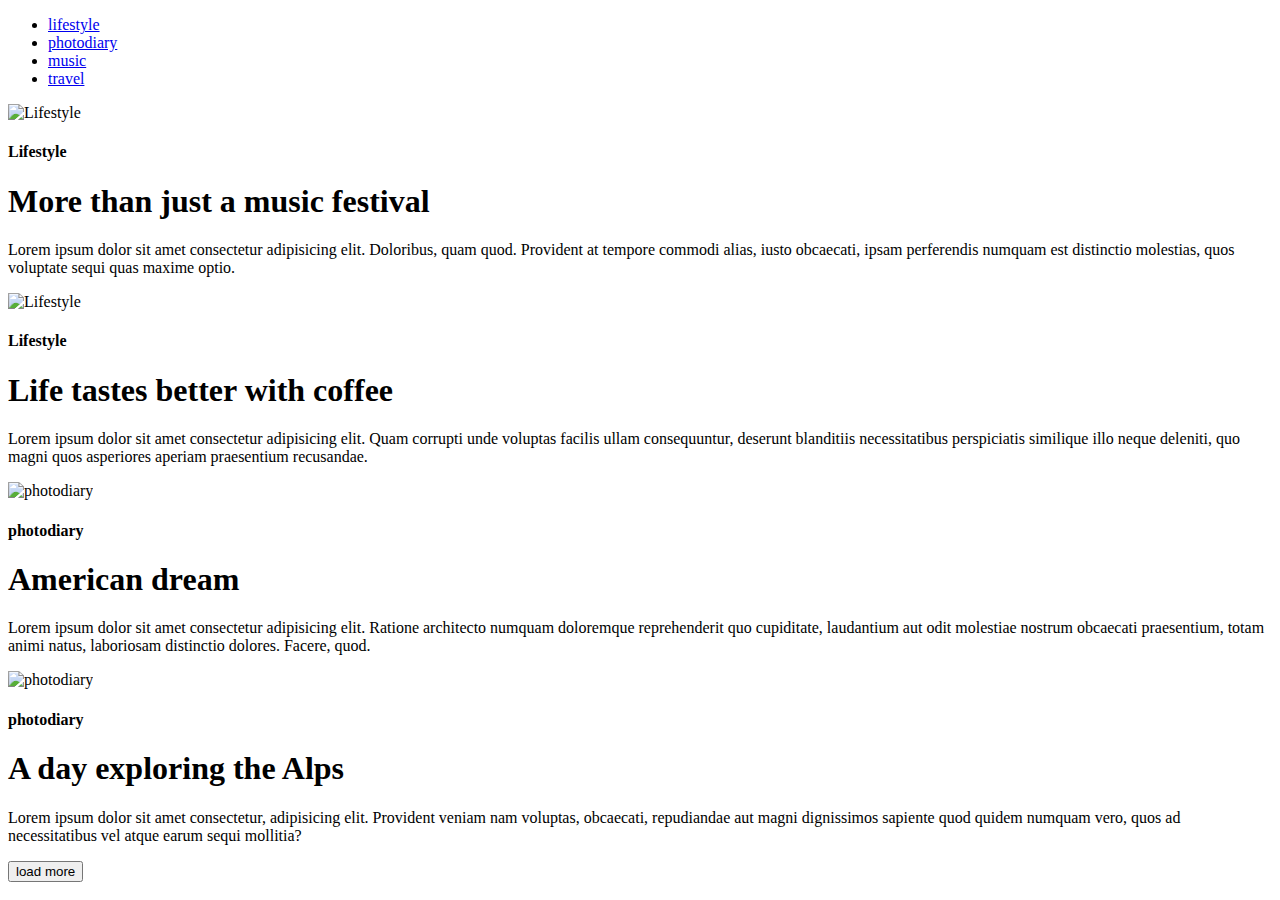
==== module-1/index.html @ d2108f8b "hack method to push commit" ====
<!DOCTYPE html>
<html lang="en">
<head>
    <meta charset="UTF-8">
    <meta name="viewport" content="width=device-width, initial-scale=1.0">
    <title>Document</title>
</head>
<body>
    <ul>
<li><a href="https://www.lifestyle.com/">lifestyle</a></li>
<li><a href="https://www.photodiary.com">photodiary</a></li>
<li><a href="https://music.com/">music</a></li>
<li><a href="https://travel.com">travel</a></li>
    </ul>
    <img src="E:\HTML\Годовой курс\ДЗ\13_08\photo_1.png" alt="Lifestyle">
    <h4>Lifestyle</h4>
         <h1>More than just a music festival</h1>
    <p>Lorem ipsum dolor sit amet consectetur adipisicing elit.
         Doloribus, quam quod. Provident at tempore commodi alias, 
         iusto obcaecati, ipsam perferendis numquam est distinctio molestias, quos voluptate sequi quas maxime optio.</p>
    <img src="E:\HTML\Годовой курс\ДЗ\13_08\photo_2.png" alt="Lifestyle">
    <h4>Lifestyle</h4>
    <h1>Life tastes better with coffee</h1>
    <p>Lorem ipsum dolor sit amet consectetur adipisicing elit.
         Quam corrupti unde voluptas facilis ullam consequuntur,
          deserunt blanditiis necessitatibus perspiciatis similique illo neque deleniti, quo magni quos asperiores aperiam praesentium recusandae.</p>
    <img src="E:\HTML\Годовой курс\ДЗ\13_08\photo-3.png" alt="photodiary">
    <h4>photodiary</h4>
    <h1>American dream</h1>
    <p>Lorem ipsum dolor sit amet consectetur adipisicing elit.
         Ratione architecto numquam doloremque reprehenderit quo 
         cupiditate, laudantium aut odit molestiae nostrum obcaecati praesentium, totam animi natus, laboriosam distinctio dolores. Facere, quod.</p>
    <img src="E:\HTML\Годовой курс\ДЗ\13_08\phpto-4.png" alt="photodiary">
    <h4>photodiary</h4>
    <h1>A day exploring the Alps</h1>
    <p>Lorem ipsum dolor sit amet consectetur, adipisicing elit.
         Provident veniam nam voluptas, obcaecati, repudiandae aut
          magni dignissimos sapiente quod quidem numquam vero, quos ad necessitatibus vel atque earum sequi mollitia?</p>
    <button>load more</button>
</body>
</html>
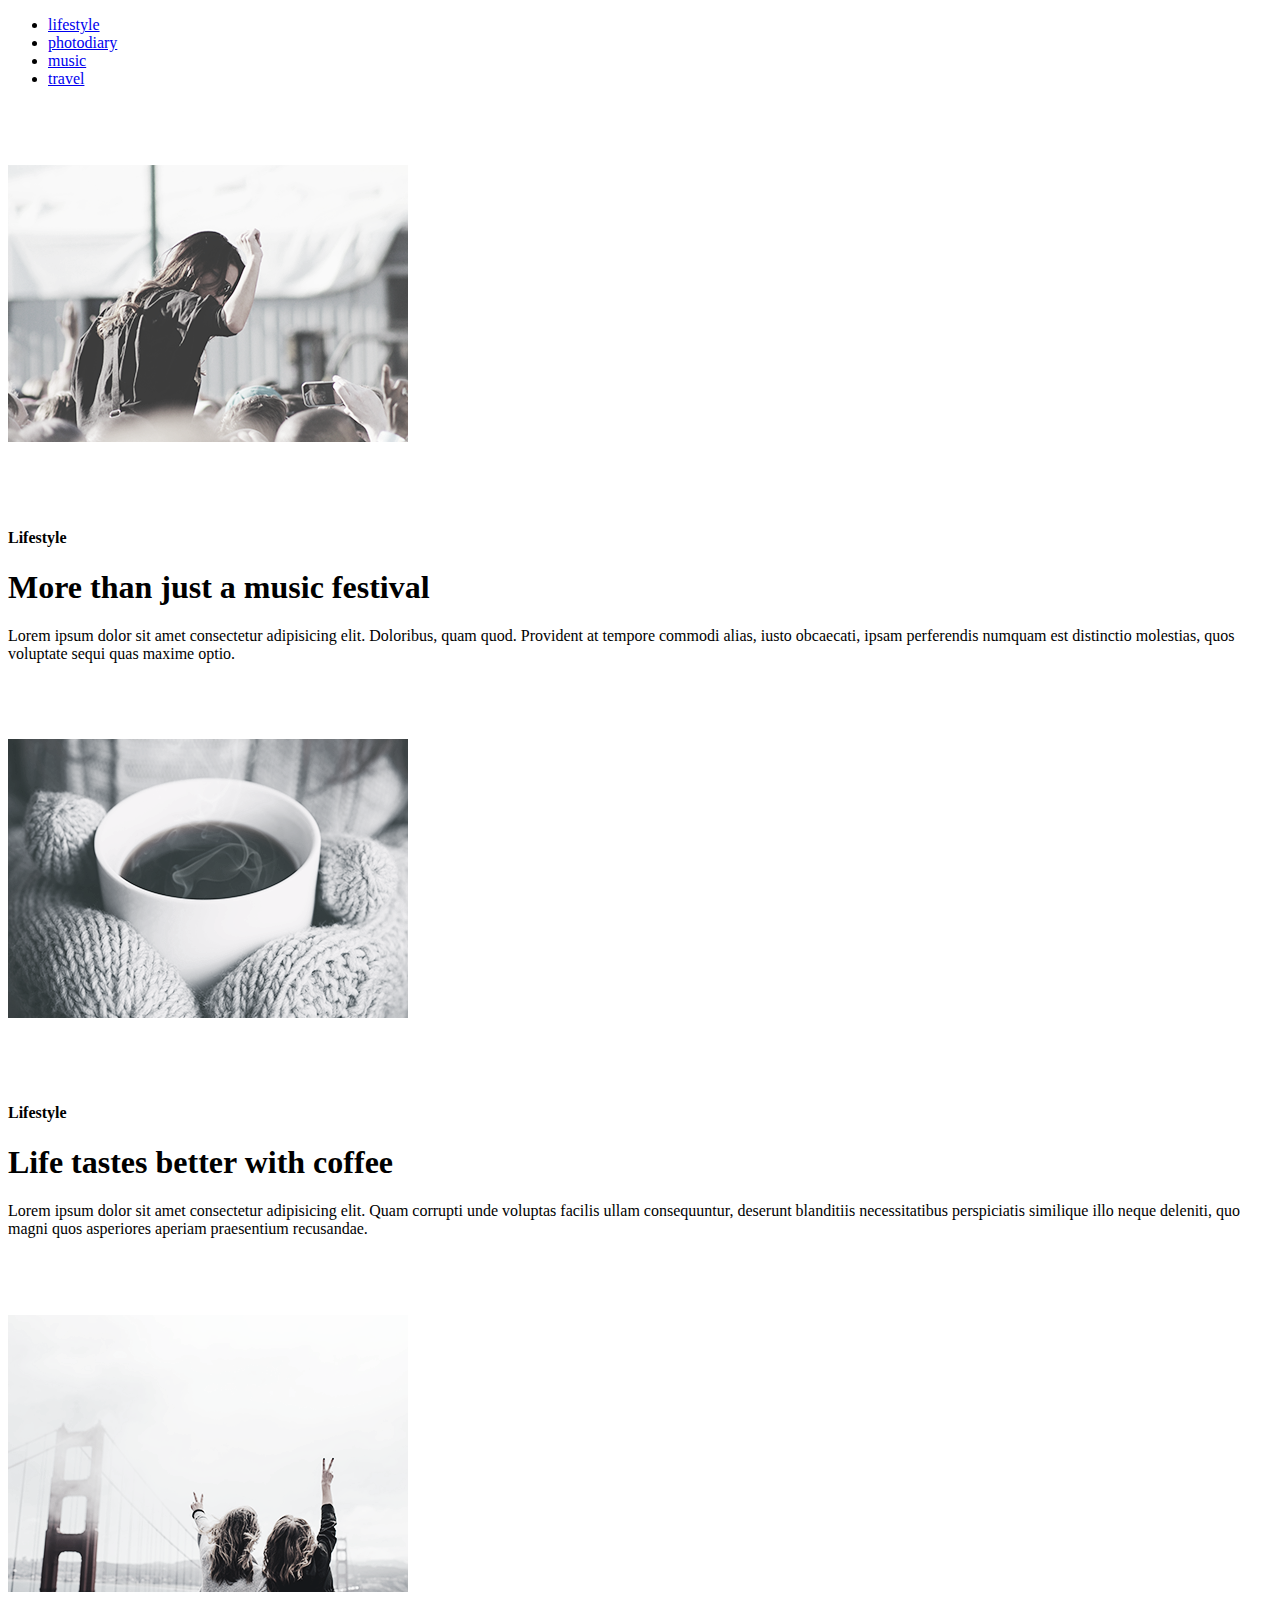
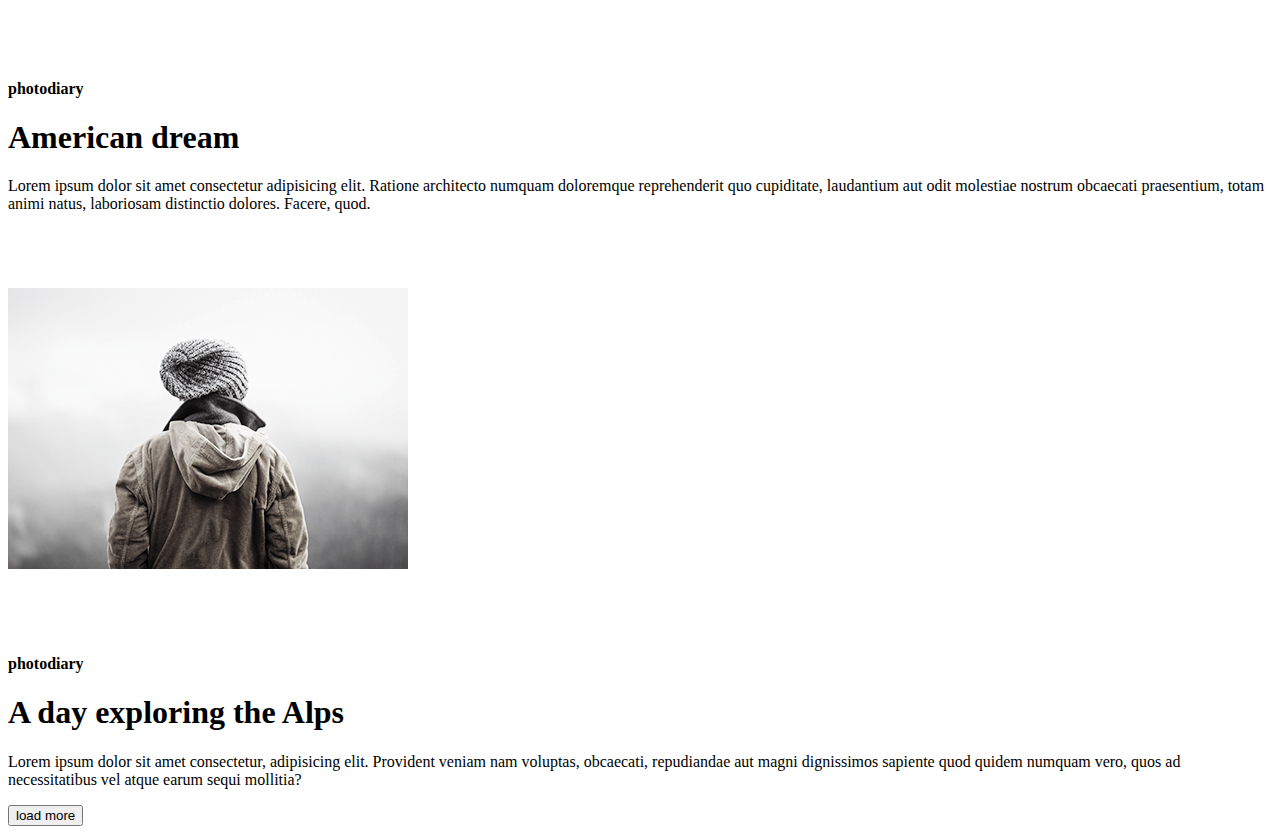
==== commit 9e078994: "added module-1" ====
--- a/module-1/index.html
+++ b/module-1/index.html
@@ -12,25 +12,25 @@
 <li><a href="https://music.com/">music</a></li>
 <li><a href="https://travel.com">travel</a></li>
     </ul>
-    <img src="E:\HTML\Годовой курс\ДЗ\13_08\photo_1.png" alt="Lifestyle">
+    <img src="./images/photo_1.png" alt="Lifestyle">
     <h4>Lifestyle</h4>
          <h1>More than just a music festival</h1>
     <p>Lorem ipsum dolor sit amet consectetur adipisicing elit.
          Doloribus, quam quod. Provident at tempore commodi alias, 
          iusto obcaecati, ipsam perferendis numquam est distinctio molestias, quos voluptate sequi quas maxime optio.</p>
-    <img src="E:\HTML\Годовой курс\ДЗ\13_08\photo_2.png" alt="Lifestyle">
+    <img src="./images/photo_2.png" alt="Lifestyle">
     <h4>Lifestyle</h4>
     <h1>Life tastes better with coffee</h1>
     <p>Lorem ipsum dolor sit amet consectetur adipisicing elit.
          Quam corrupti unde voluptas facilis ullam consequuntur,
           deserunt blanditiis necessitatibus perspiciatis similique illo neque deleniti, quo magni quos asperiores aperiam praesentium recusandae.</p>
-    <img src="E:\HTML\Годовой курс\ДЗ\13_08\photo-3.png" alt="photodiary">
+    <img src="./images/photo-3.png" alt="photodiary">
     <h4>photodiary</h4>
     <h1>American dream</h1>
     <p>Lorem ipsum dolor sit amet consectetur adipisicing elit.
          Ratione architecto numquam doloremque reprehenderit quo 
          cupiditate, laudantium aut odit molestiae nostrum obcaecati praesentium, totam animi natus, laboriosam distinctio dolores. Facere, quod.</p>
-    <img src="E:\HTML\Годовой курс\ДЗ\13_08\phpto-4.png" alt="photodiary">
+    <img src="./images/phpto-4.png" alt="photodiary">
     <h4>photodiary</h4>
     <h1>A day exploring the Alps</h1>
     <p>Lorem ipsum dolor sit amet consectetur, adipisicing elit.
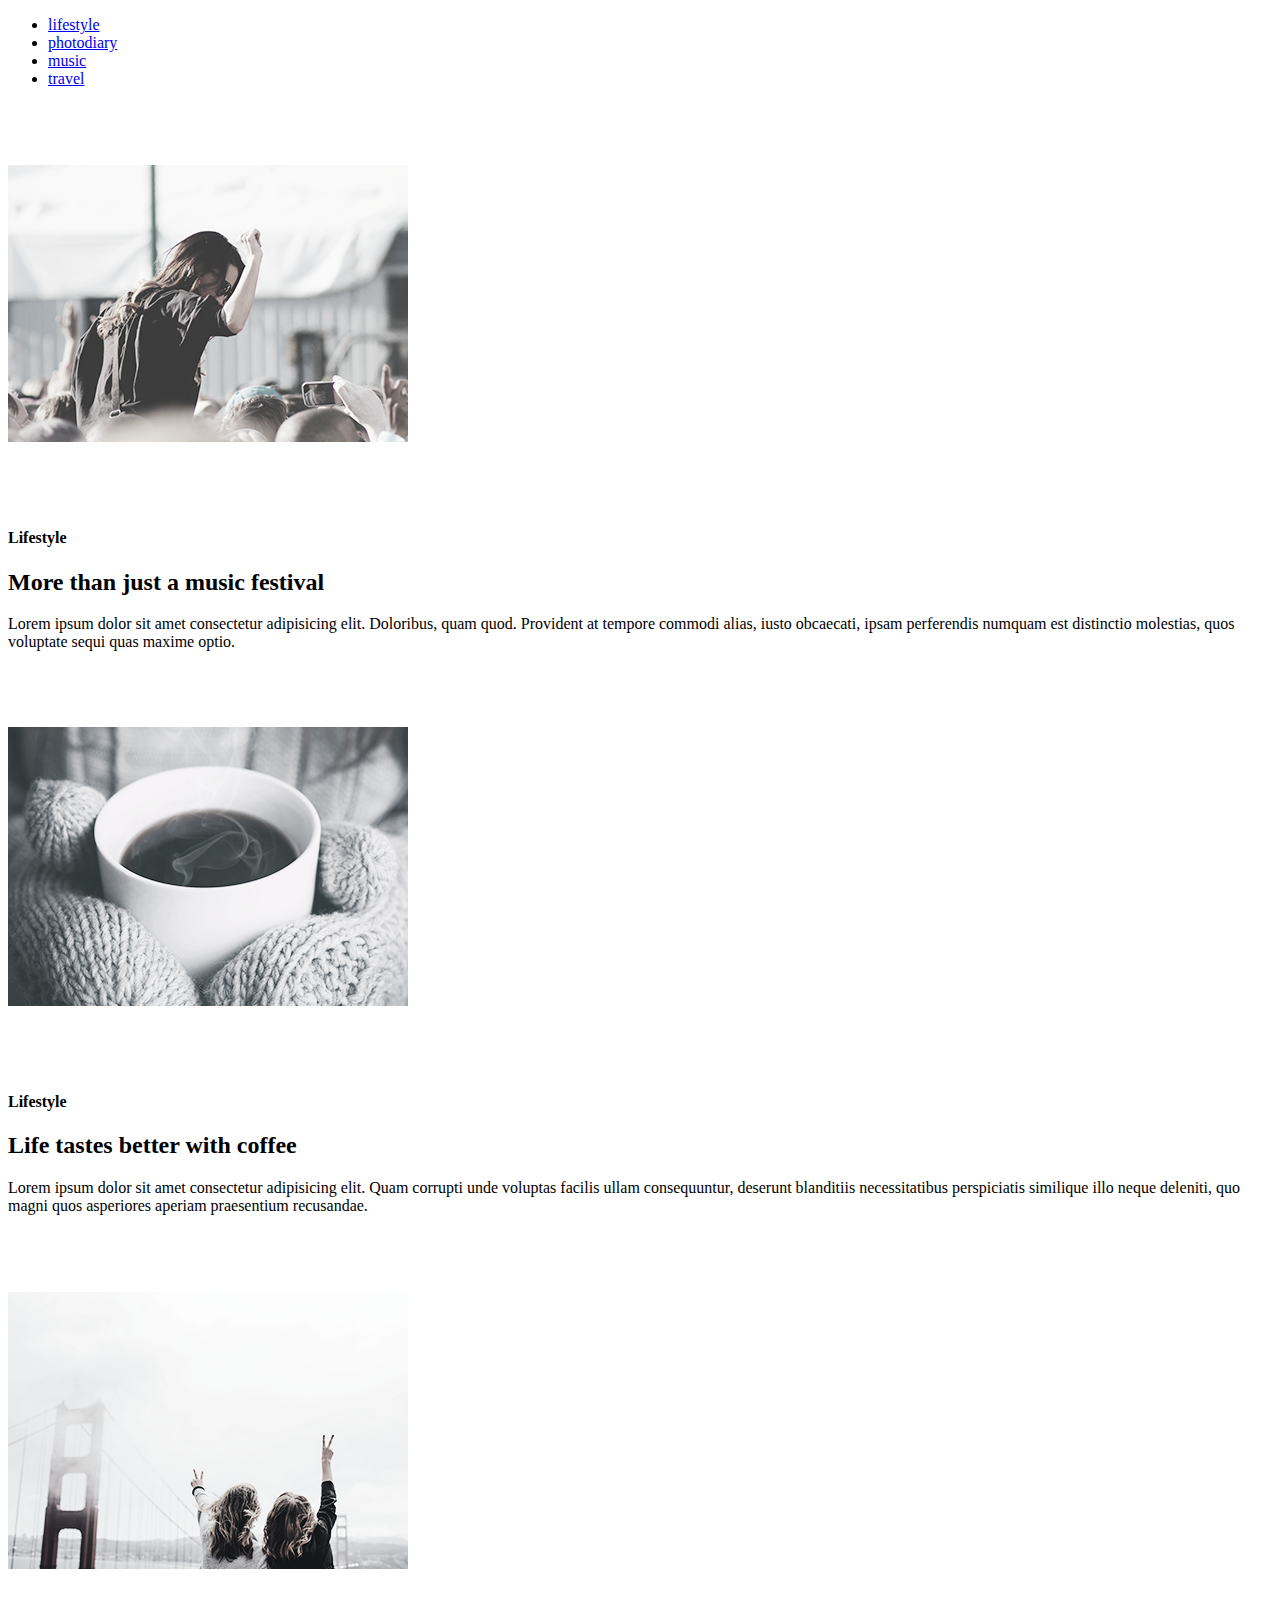
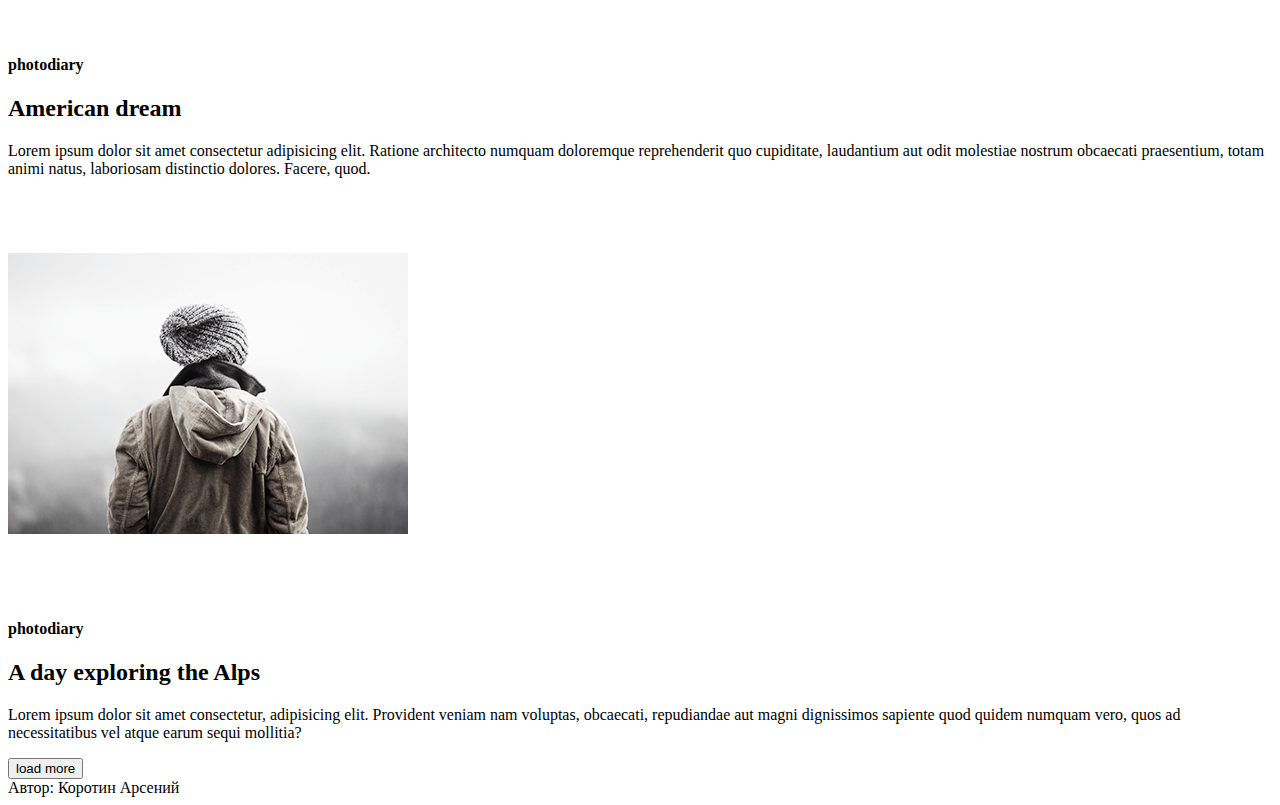
==== commit 63f5df24: "fixed bugs" ====
--- a/module-1/index.html
+++ b/module-1/index.html
@@ -6,36 +6,57 @@
     <title>Document</title>
 </head>
 <body>
-    <ul>
-<li><a href="https://www.lifestyle.com/">lifestyle</a></li>
+    <main>
+     <ul>
+<li><nav><a href="https://www.lifestyle.com/">lifestyle</a></li>
 <li><a href="https://www.photodiary.com">photodiary</a></li>
 <li><a href="https://music.com/">music</a></li>
-<li><a href="https://travel.com">travel</a></li>
+<li><a href="https://travel.com">travel</a></nav></li>
     </ul>
+</main>
+<section>
     <img src="./images/photo_1.png" alt="Lifestyle">
     <h4>Lifestyle</h4>
-         <h1>More than just a music festival</h1>
+    <header>
+         <h2>More than just a music festival</h2>
+    </header>
     <p>Lorem ipsum dolor sit amet consectetur adipisicing elit.
          Doloribus, quam quod. Provident at tempore commodi alias, 
          iusto obcaecati, ipsam perferendis numquam est distinctio molestias, quos voluptate sequi quas maxime optio.</p>
+    </section>
+    <section>    
     <img src="./images/photo_2.png" alt="Lifestyle">
-    <h4>Lifestyle</h4>
-    <h1>Life tastes better with coffee</h1>
+        <h4>Lifestyle</h4>
+    <header>
+    <h2>Life tastes better with coffee</h2>
+    </header>
     <p>Lorem ipsum dolor sit amet consectetur adipisicing elit.
          Quam corrupti unde voluptas facilis ullam consequuntur,
           deserunt blanditiis necessitatibus perspiciatis similique illo neque deleniti, quo magni quos asperiores aperiam praesentium recusandae.</p>
+    </section>   
+    <section> 
     <img src="./images/photo-3.png" alt="photodiary">
-    <h4>photodiary</h4>
-    <h1>American dream</h1>
+        <h4>photodiary</h4>
+    <header>
+    <h2>American dream</h2>
+    </header>
     <p>Lorem ipsum dolor sit amet consectetur adipisicing elit.
          Ratione architecto numquam doloremque reprehenderit quo 
          cupiditate, laudantium aut odit molestiae nostrum obcaecati praesentium, totam animi natus, laboriosam distinctio dolores. Facere, quod.</p>
+    </section>     
+    <section>
     <img src="./images/phpto-4.png" alt="photodiary">
-    <h4>photodiary</h4>
-    <h1>A day exploring the Alps</h1>
+        <h4>photodiary</h4>
+    <header>
+    <h2>A day exploring the Alps</h2>
+    </header> 
     <p>Lorem ipsum dolor sit amet consectetur, adipisicing elit.
          Provident veniam nam voluptas, obcaecati, repudiandae aut
           magni dignissimos sapiente quod quidem numquam vero, quos ad necessitatibus vel atque earum sequi mollitia?</p>
+    </section>      
     <button>load more</button>
+    <footer>
+         Автор: Коротин Арсений
+     </footer>
 </body>
 </html>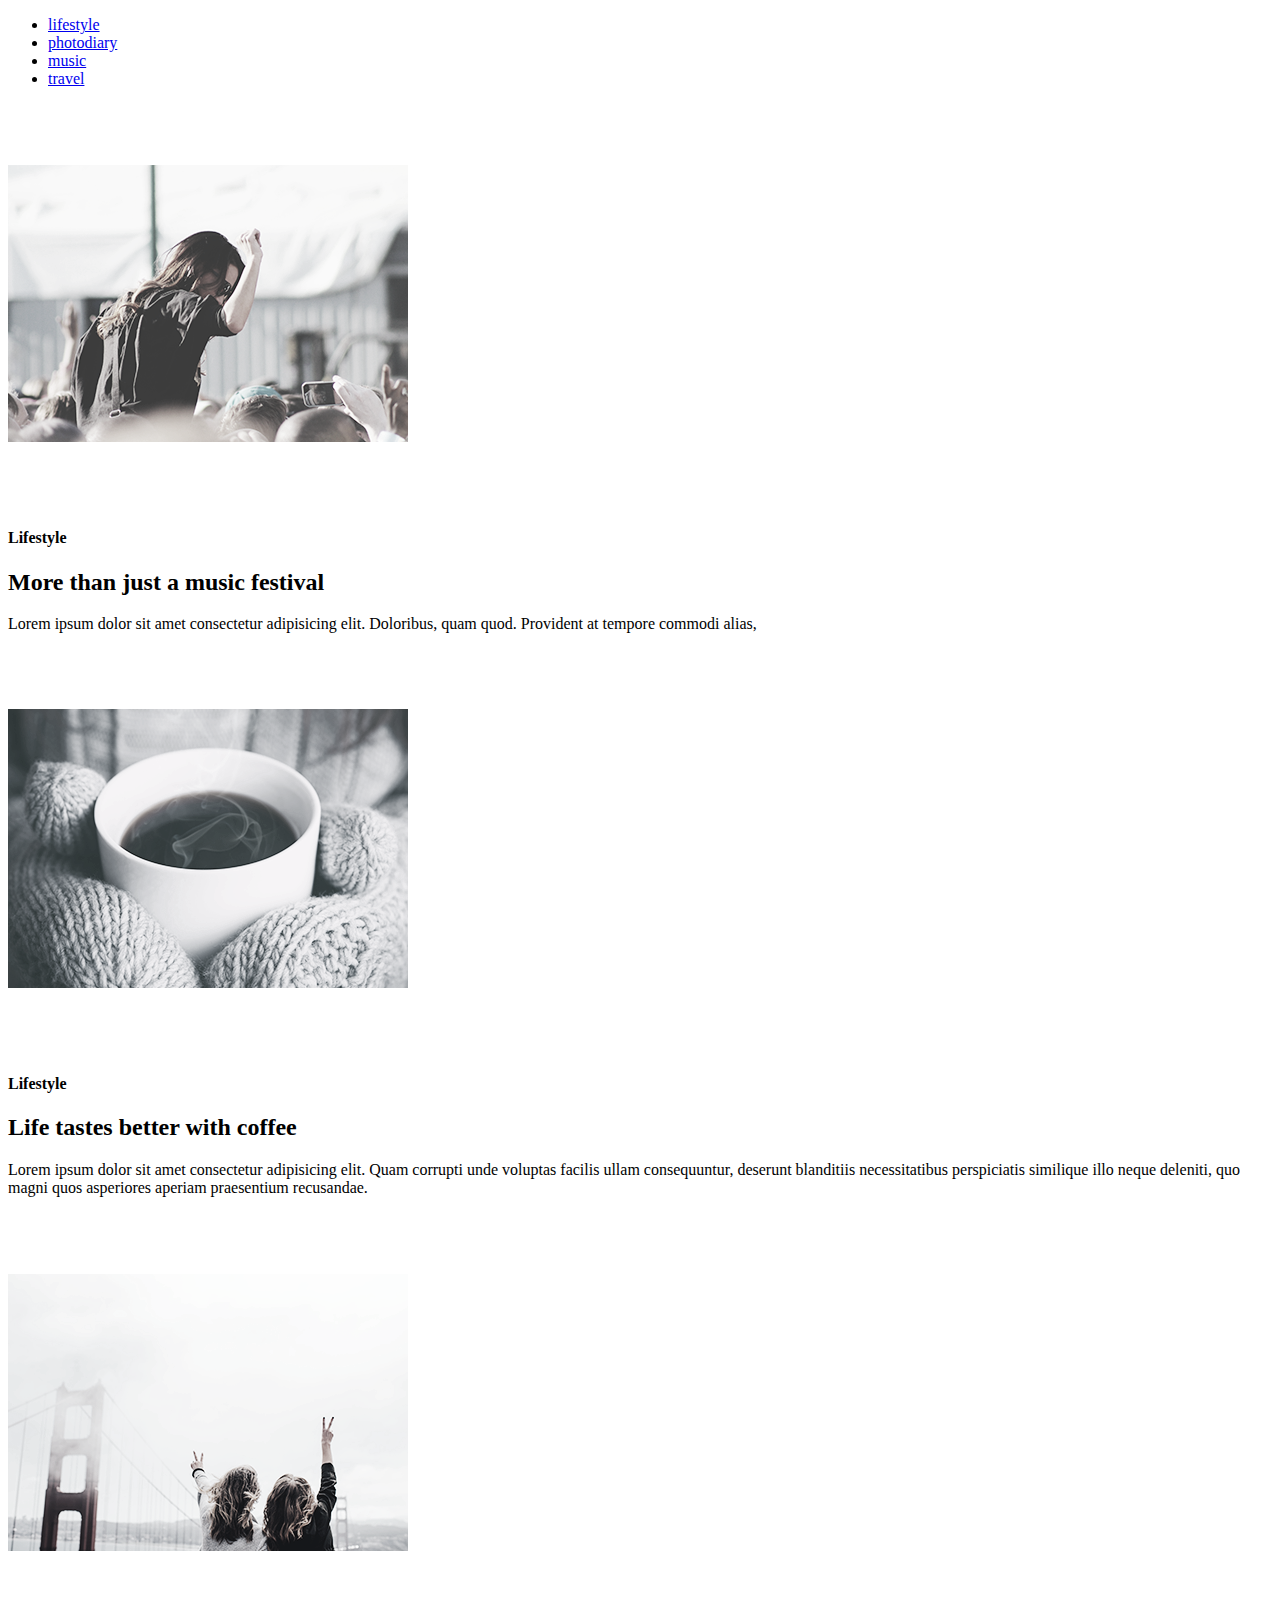
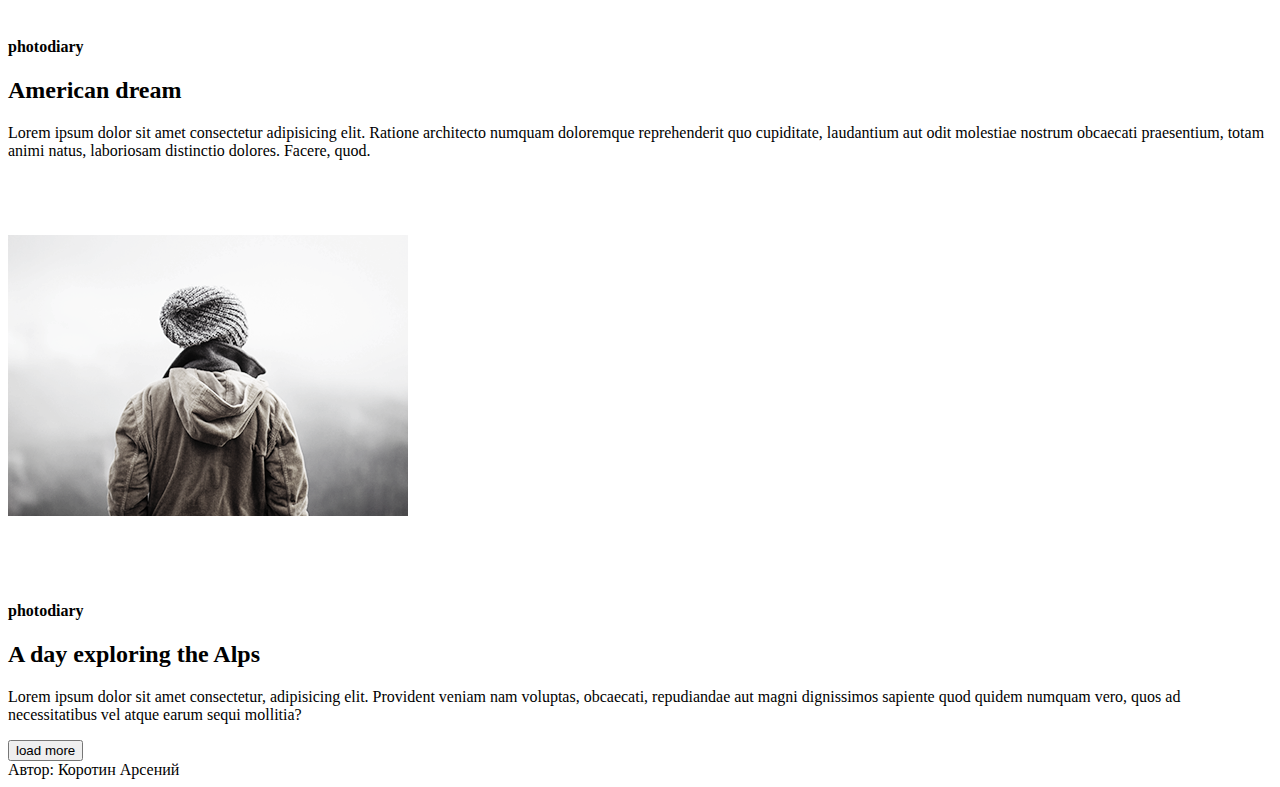
==== commit d1ffe27d: "fixed all bugs header main" ====
--- a/module-1/index.html
+++ b/module-1/index.html
@@ -6,55 +6,50 @@
     <title>Document</title>
 </head>
 <body>
-    <main>
+     <header>
+     <nav>  
      <ul>
-<li><nav><a href="https://www.lifestyle.com/">lifestyle</a></li>
+<li><a href="https://www.lifestyle.com/">lifestyle</a></li>
 <li><a href="https://www.photodiary.com">photodiary</a></li>
 <li><a href="https://music.com/">music</a></li>
-<li><a href="https://travel.com">travel</a></nav></li>
+<li><a href="https://travel.com">travel</a></li>
     </ul>
-</main>
+   </nav>
+</header>
+   <main>
 <section>
     <img src="./images/photo_1.png" alt="Lifestyle">
     <h4>Lifestyle</h4>
-    <header>
          <h2>More than just a music festival</h2>
-    </header>
     <p>Lorem ipsum dolor sit amet consectetur adipisicing elit.
          Doloribus, quam quod. Provident at tempore commodi alias, 
-         iusto obcaecati, ipsam perferendis numquam est distinctio molestias, quos voluptate sequi quas maxime optio.</p>
     </section>
     <section>    
     <img src="./images/photo_2.png" alt="Lifestyle">
         <h4>Lifestyle</h4>
-    <header>
     <h2>Life tastes better with coffee</h2>
-    </header>
     <p>Lorem ipsum dolor sit amet consectetur adipisicing elit.
          Quam corrupti unde voluptas facilis ullam consequuntur,
-          deserunt blanditiis necessitatibus perspiciatis similique illo neque deleniti, quo magni quos asperiores aperiam praesentium recusandae.</p>
+          deserunt blanditiis necessitatibus perspiciatis similique illo neque deleniti, quo magni quos asperiores aperiam praesentium recusandae.</p>    
     </section>   
     <section> 
     <img src="./images/photo-3.png" alt="photodiary">
         <h4>photodiary</h4>
-    <header>
     <h2>American dream</h2>
-    </header>
     <p>Lorem ipsum dolor sit amet consectetur adipisicing elit.
          Ratione architecto numquam doloremque reprehenderit quo 
-         cupiditate, laudantium aut odit molestiae nostrum obcaecati praesentium, totam animi natus, laboriosam distinctio dolores. Facere, quod.</p>
+         cupiditate, laudantium aut odit molestiae nostrum obcaecati praesentium, totam animi natus, laboriosam distinctio dolores. Facere, quod.</p>   
     </section>     
     <section>
     <img src="./images/phpto-4.png" alt="photodiary">
         <h4>photodiary</h4>
-    <header>
-    <h2>A day exploring the Alps</h2>
-    </header> 
+    <h2>A day exploring the Alps</h2> 
     <p>Lorem ipsum dolor sit amet consectetur, adipisicing elit.
          Provident veniam nam voluptas, obcaecati, repudiandae aut
-          magni dignissimos sapiente quod quidem numquam vero, quos ad necessitatibus vel atque earum sequi mollitia?</p>
+          magni dignissimos sapiente quod quidem numquam vero, quos ad necessitatibus vel atque earum sequi mollitia?</p>    
     </section>      
     <button>load more</button>
+    </main>
     <footer>
          Автор: Коротин Арсений
      </footer>
